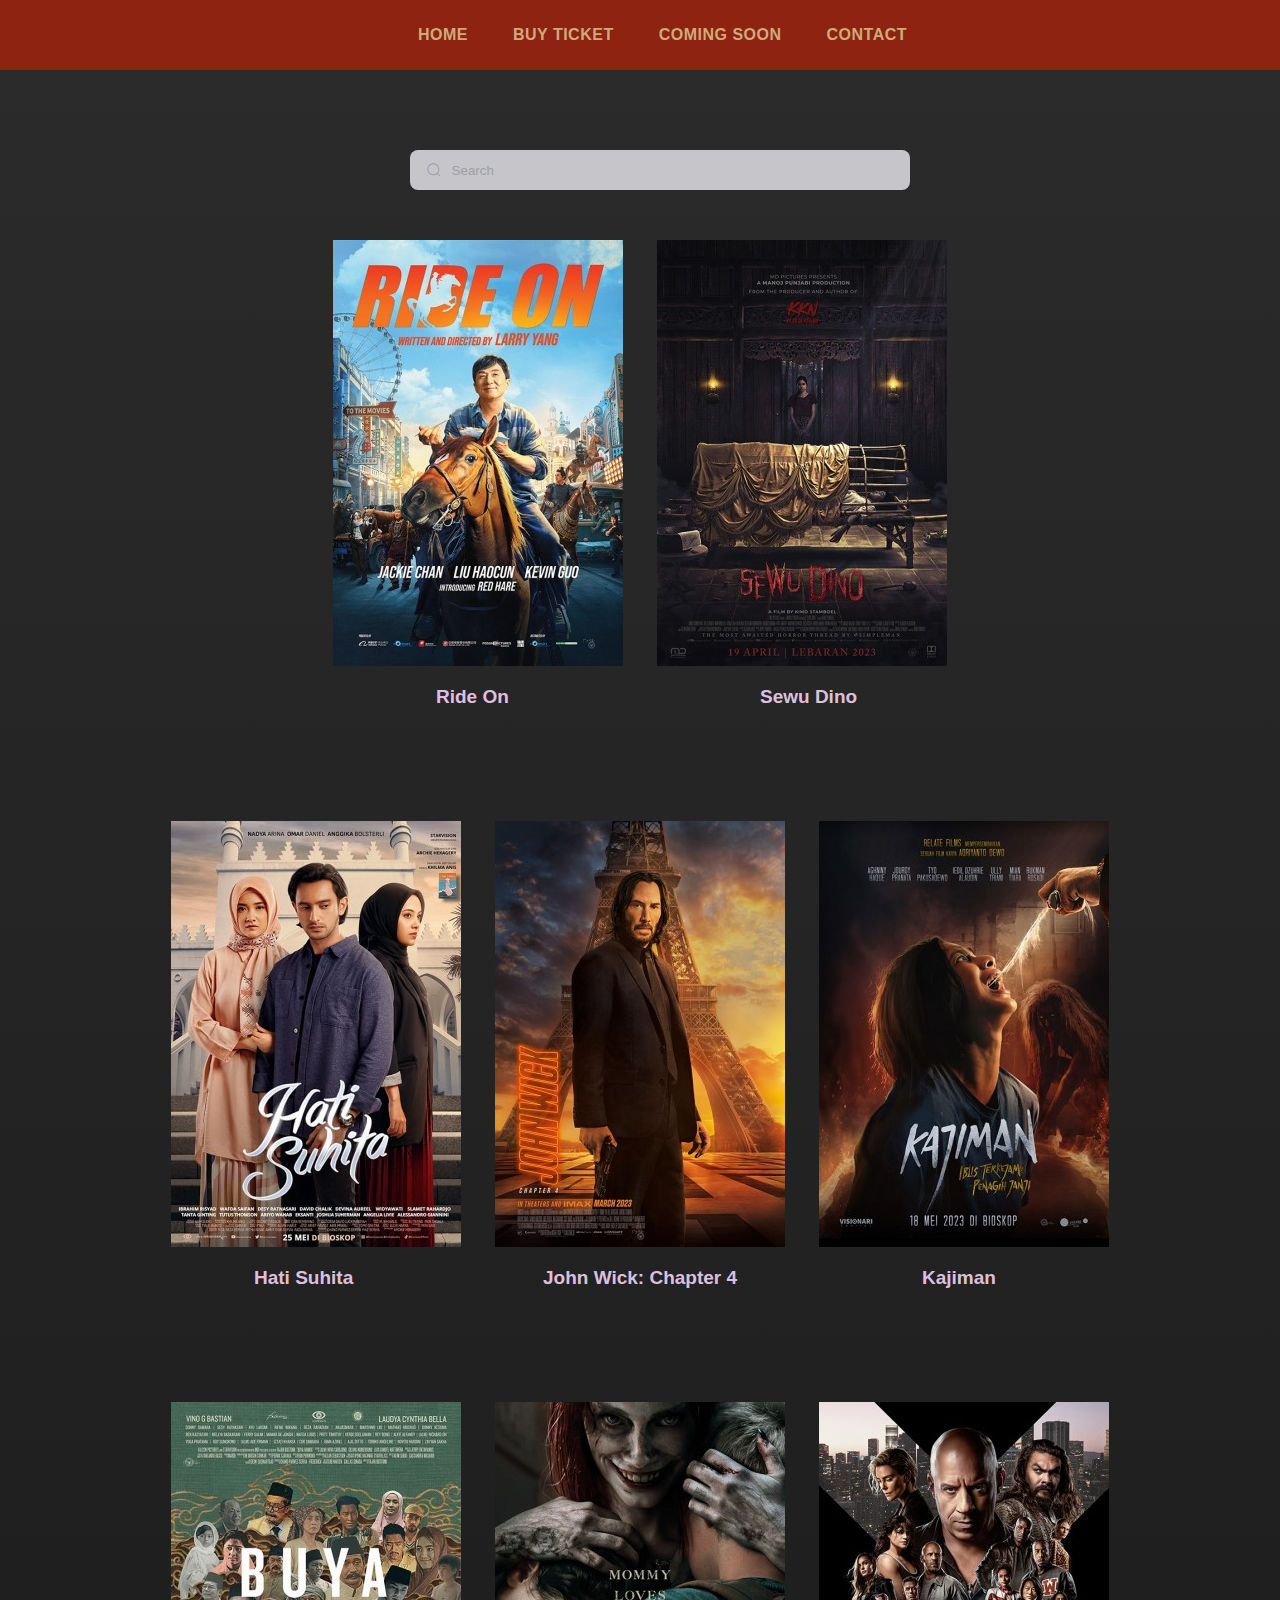
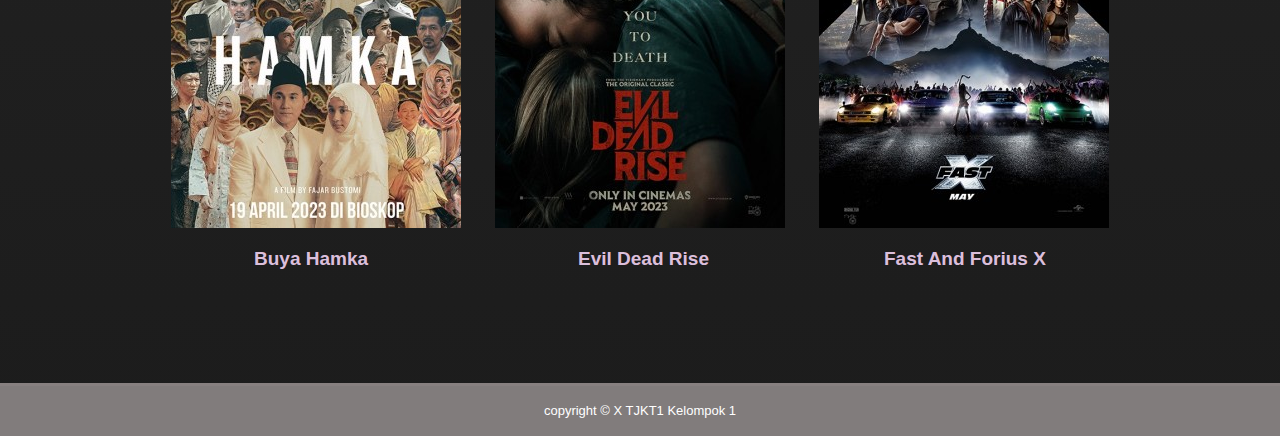
==== projek/index.html @ 5e6faa2a "two commit" ====
<!DOCTYPE html>
<html lang="en">
  <head>
    <meta charset="UTF-8" />
    <meta http-equiv="X-UA-Compatible" content="IE=edge" />
    <meta name="viewport" content="width=device-width, initial-scale=1.0" />
    <link rel="shortcut icon" href="../image/favicon.png" type="image/x-icon" />
    <title>Info Film</title>
    <link rel="stylesheet" href="style.css" />
  </head>
  <body>
    <div class="container">
      <!-- Navbar -->
      <nav>
        <ul>
          <li><a href="">HOME</a></li>
          <li><a href="">BUY TICKET</a></li>
          <li><a href="">COMING SOON</a></li>
          <li><a href="">CONTACT</a></li>
        </ul>
      </nav>

      <!-- Search -->
      <div class="group">
        <svg class="icon" aria-hidden="true" viewBox="0 0 24 24">
          <g>
            <path
              d="M21.53 20.47l-3.66-3.66C19.195 15.24 20 13.214 20 11c0-4.97-4.03-9-9-9s-9 4.03-9 9 4.03 9 9 9c2.215 0 4.24-.804 5.808-2.13l3.66 3.66c.147.146.34.22.53.22s.385-.073.53-.22c.295-.293.295-.767.002-1.06zM3.5 11c0-4.135 3.365-7.5 7.5-7.5s7.5 3.365 7.5 7.5-3.365 7.5-7.5 7.5-7.5-3.365-7.5-7.5z"
            ></path>
          </g>
        </svg>
        <input placeholder="Search" type="search" class="input" />
      </div>

      <!-- Content -->
      <div class="content">
        <div class="box satu">
          <img src="../image/buya hamka.jpg" alt="Film Buya Hamka" />
          <p>Buya Hamka</p>
        </div>

        <div class="box dua">
          <img src="../image/evil dead rise.jpg" alt="Film Buya Hamka" />
          <p>Evil Dead Rise</p>
        </div>

        <div class="box tiga">
          <img src="../image/fast x.jpg" alt="Film Buya Hamka" />
          <p>Fast And Forius X</p>
        </div>

        <div class="box empat">
          <img src="../image/hati suhita.jpg" alt="Film Buya Hamka" />
          <p>Hati Suhita</p>
        </div>

        <div class="box lima">
          <img src="../image/john wick chapter 4.jpg" alt="Film Buya Hamka" />
          <p>John Wick: Chapter 4</p>
        </div>

        <div class="box enam">
          <img src="../image/kajiman.jpg" alt="Film Buya Hamka" />
          <p>Kajiman</p>
        </div>

        <div class="box tujuh">
          <img src="../image/ride on.jpg" alt="Film Buya Hamka" />
          <p>Ride On</p>
        </div>

        <div class="box delapan">
          <img src="../image/sewu dino.jpg" alt="Film Buya Hamka" />
          <p>Sewu Dino</p>
        </div>
      </div>

      <!-- Footer -->
      <footer>
        <p>copyright &#169; X TJKT1 Kelompok 1</p>
      </footer>
    </div>
  </body>
</html>
---- projek/style.css ----
* {
  margin: 0;
  padding: 0;
}

.container {
  background-image: linear-gradient(#2b2b2b, #1c1c1c);
}

/* Font */
@import url("https://fonts.googleapis.com/css2?family=Nunito+Sans:wght@300;400;500;700&family=Poppins:ital,wght@0,600;1,500&display=swap");
.container {
  background-color: #f7f7f7;
}

/* Navbar */
nav ul {
  display: flex;
  justify-content: center;
  list-style-type: none;
  background-color: #8d2310;
  height: 70px;
  line-height: 70px;
  font-family: "Poppins", sans-serif;
  font-weight: 600;
  letter-spacing: 0.5px;
  position: fixed;
  top: 0;
  left: 0;
  right: 0;
  z-index: 9999;
}

nav ul li a {
  text-decoration: none;
  color: #cfab7a;
  padding-left: 45px;
}

nav ul li a:hover {
  color: #ffb348;
  transition: 0.4s all ease;
  -webkit-transition: 0.4s all ease;
  -moz-transition: 0.4s all ease;
  -ms-transition: 0.4s all ease;
  -o-transition: 0.4s all ease;
}

/*Search  */
.group {
  display: flex;
  line-height: 28px;
  align-items: center;
  position: relative;
  top: 150px;
  left: 32%;
  max-width: 500px;
}

.input {
  width: 100%;
  height: 40px;
  line-height: 28px;
  padding: 0 1rem;
  padding-left: 2.5rem;
  border: 2px solid transparent;
  border-radius: 8px;
  outline: none;
  background-color: #c5c5ca;
  color: #0d0c22;
  transition: 0.3s ease;
}

.input::placeholder {
  color: #9e9ea7;
}

.input:focus,
input:hover {
  outline: none;
  border-color: rgba(234, 76, 137, 0.4);
  background-color: #fff;
  box-shadow: 0 0 0 4px rgb(234 76 137 / 10%);
}

.icon {
  position: absolute;
  left: 1rem;
  fill: #9e9ea7;
  width: 1rem;
  height: 1rem;
}

/* Content */
.content {
  display: flex;
  flex-wrap: wrap-reverse;
  justify-content: center;
  margin-top: 20px;
  font-family: "Nunito Sans", sans-serif;
  font-weight: 600;
  font-size: 19px;
  text-align: center;
  margin-top: 200px;
}

.content .box {
  padding: 0 17px 150px 17px;
  box-sizing: border-box;
  position: relative;
  color: #fdfd;
}

.content .box p {
  margin-top: 15px;
  cursor: pointer;
  position: absolute;
  left: 120px;
}

.content .box.lima p {
  left: 65px;
}

.content .box.satu p,
.box.dua p,
.box.empat p {
  left: 100px;
}

.content .box.tiga p {
  left: 82px;
}

.content .box p:hover {
  color: #2774b8;
  transition: 0.4s all ease;
  -webkit-transition: 0.4s all ease;
  -moz-transition: 0.4s all ease;
  -ms-transition: 0.4s all ease;
  -o-transition: 0.4s all ease;
}

/* Footer */
footer {
  height: 50px;
  background-color: #817c7c;
  color: white;
  font-family: "Poppins", sans-serif;
  font-size: 13px;
  text-align: center;
  line-height: 50px;
  border-top: 3px solid rgba(145, 134, 134, 0.4);
}

/* Responsive */
@media only screen and (max-width: 600px) {
  .group {
    max-width: 200px;
  }

  nav {
    font-size: 13px;
  }

  footer {
    font-size: 10px;
  }
}
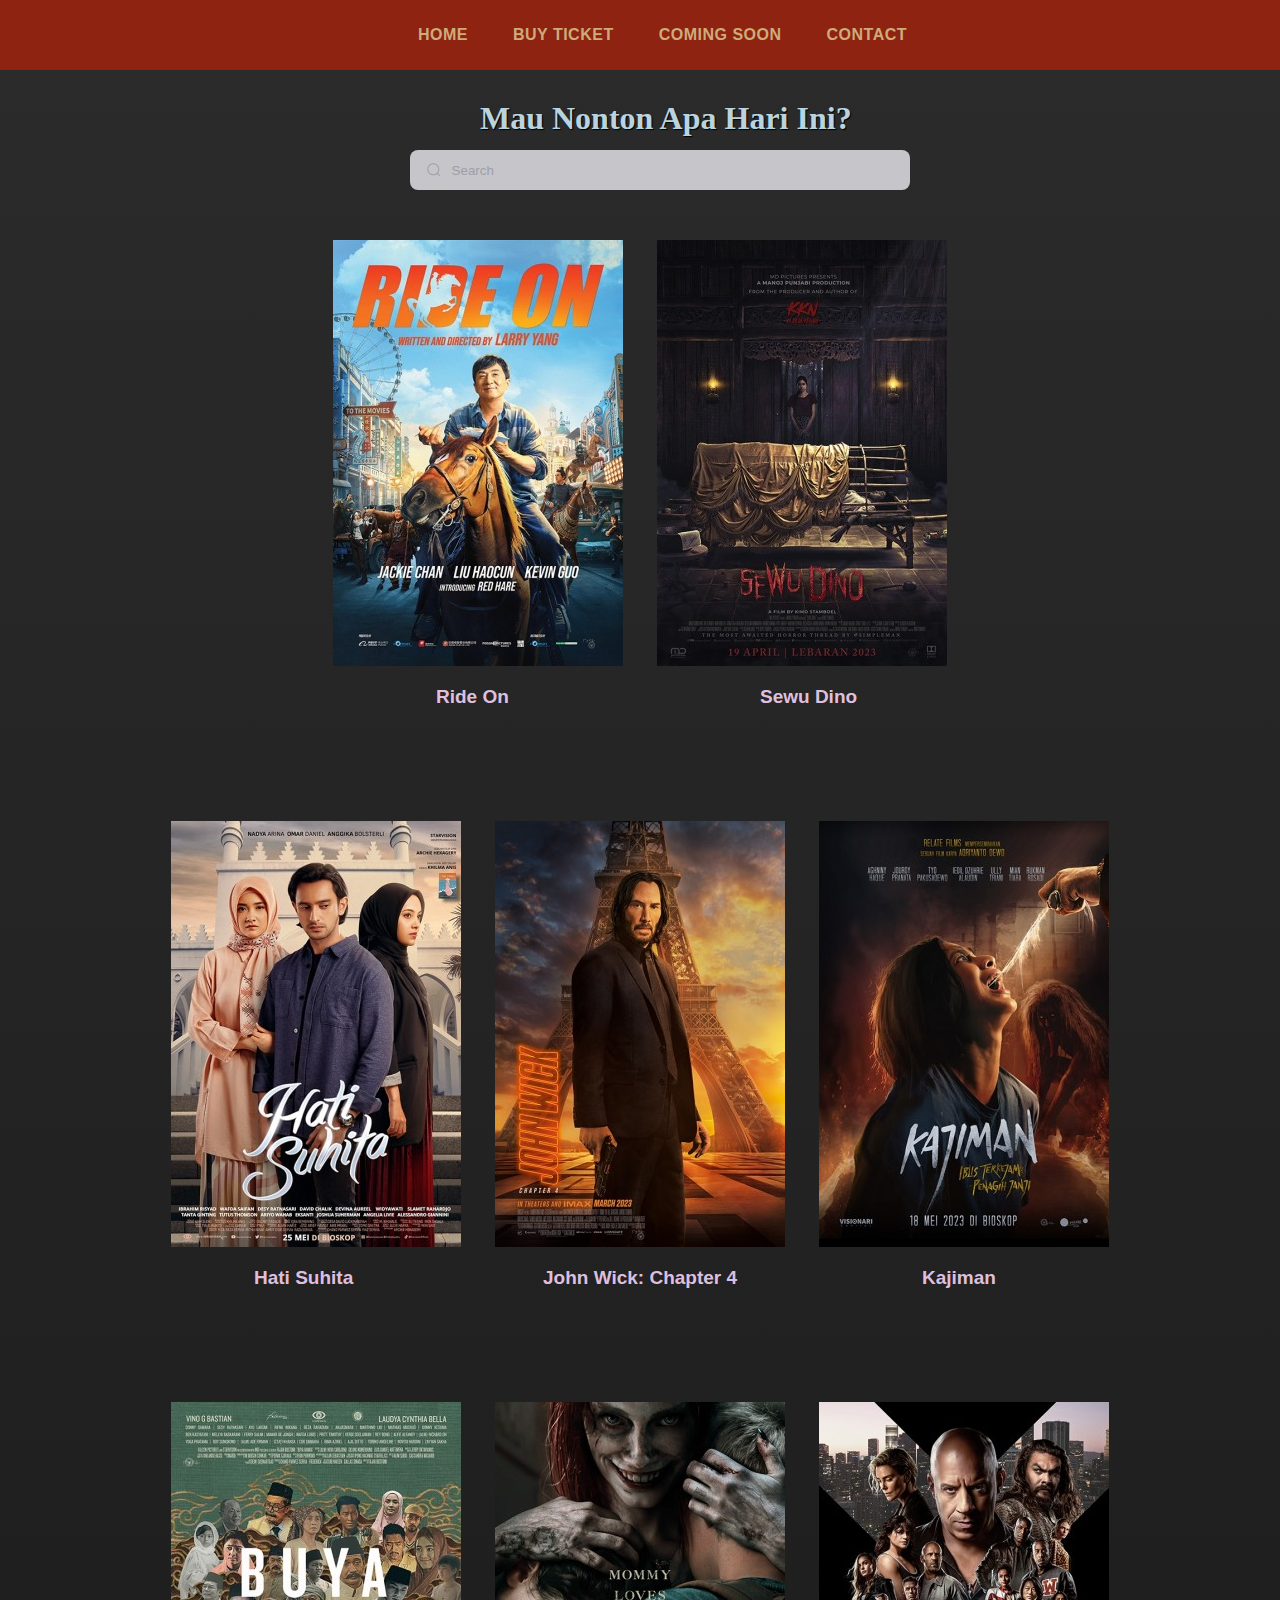
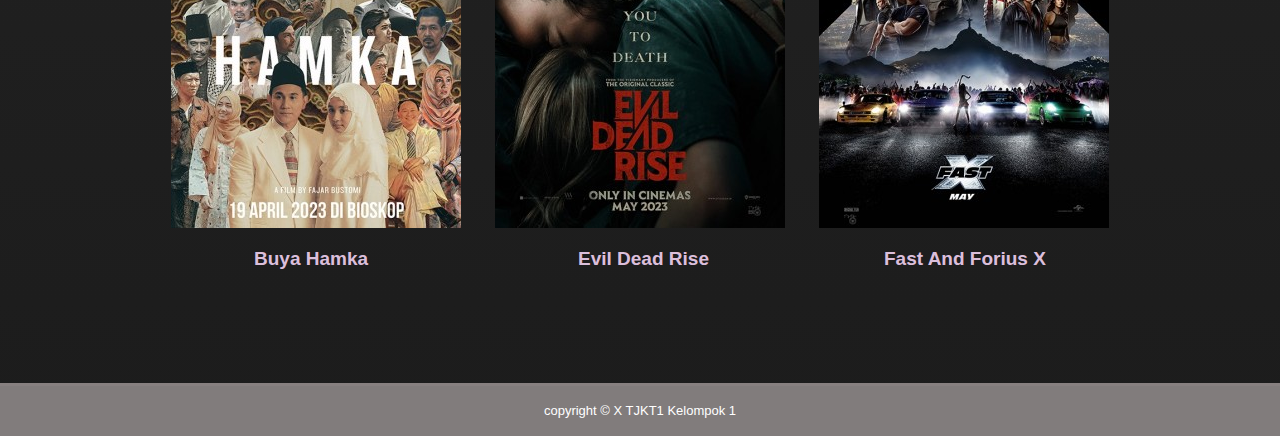
==== commit b1d76487: "add heading" ====
--- a/projek/index.html
+++ b/projek/index.html
@@ -19,6 +19,11 @@
           <li><a href="">CONTACT</a></li>
         </ul>
       </nav>
+
+      <!-- Heading -->
+      <div class="heading">
+        <h1>Mau Nonton Apa Hari Ini?</h1>
+      </div>
 
       <!-- Search -->
       <div class="group">
--- a/projek/style.css
+++ b/projek/style.css
@@ -5,13 +5,11 @@
 
 .container {
   background-image: linear-gradient(#2b2b2b, #1c1c1c);
+  background-color: #f7f7f7;
 }
 
 /* Font */
-@import url("https://fonts.googleapis.com/css2?family=Nunito+Sans:wght@300;400;500;700&family=Poppins:ital,wght@0,600;1,500&display=swap");
-.container {
-  background-color: #f7f7f7;
-}
+@import url("https://fonts.googleapis.com/css2?family=Nunito+Sans:wght@300;400;500;700&family=Poppins:ital,wght@0,600;1,500&family=Salsa&display=swap");
 
 /* Navbar */
 nav ul {
@@ -28,7 +26,7 @@
   top: 0;
   left: 0;
   right: 0;
-  z-index: 9999;
+  z-index: 1;
 }
 
 nav ul li a {
@@ -44,6 +42,20 @@
   -moz-transition: 0.4s all ease;
   -ms-transition: 0.4s all ease;
   -o-transition: 0.4s all ease;
+}
+
+/* Heading */
+.heading {
+  margin-top: 100px;
+  position: absolute;
+  left: 480px;
+  text-shadow: 1px 1px 1px black;
+}
+
+h1 {
+  margin-bottom: -100px;
+  color: rgb(185, 212, 223);
+  font-family: "Salsa", cursive;
 }
 
 /*Search  */
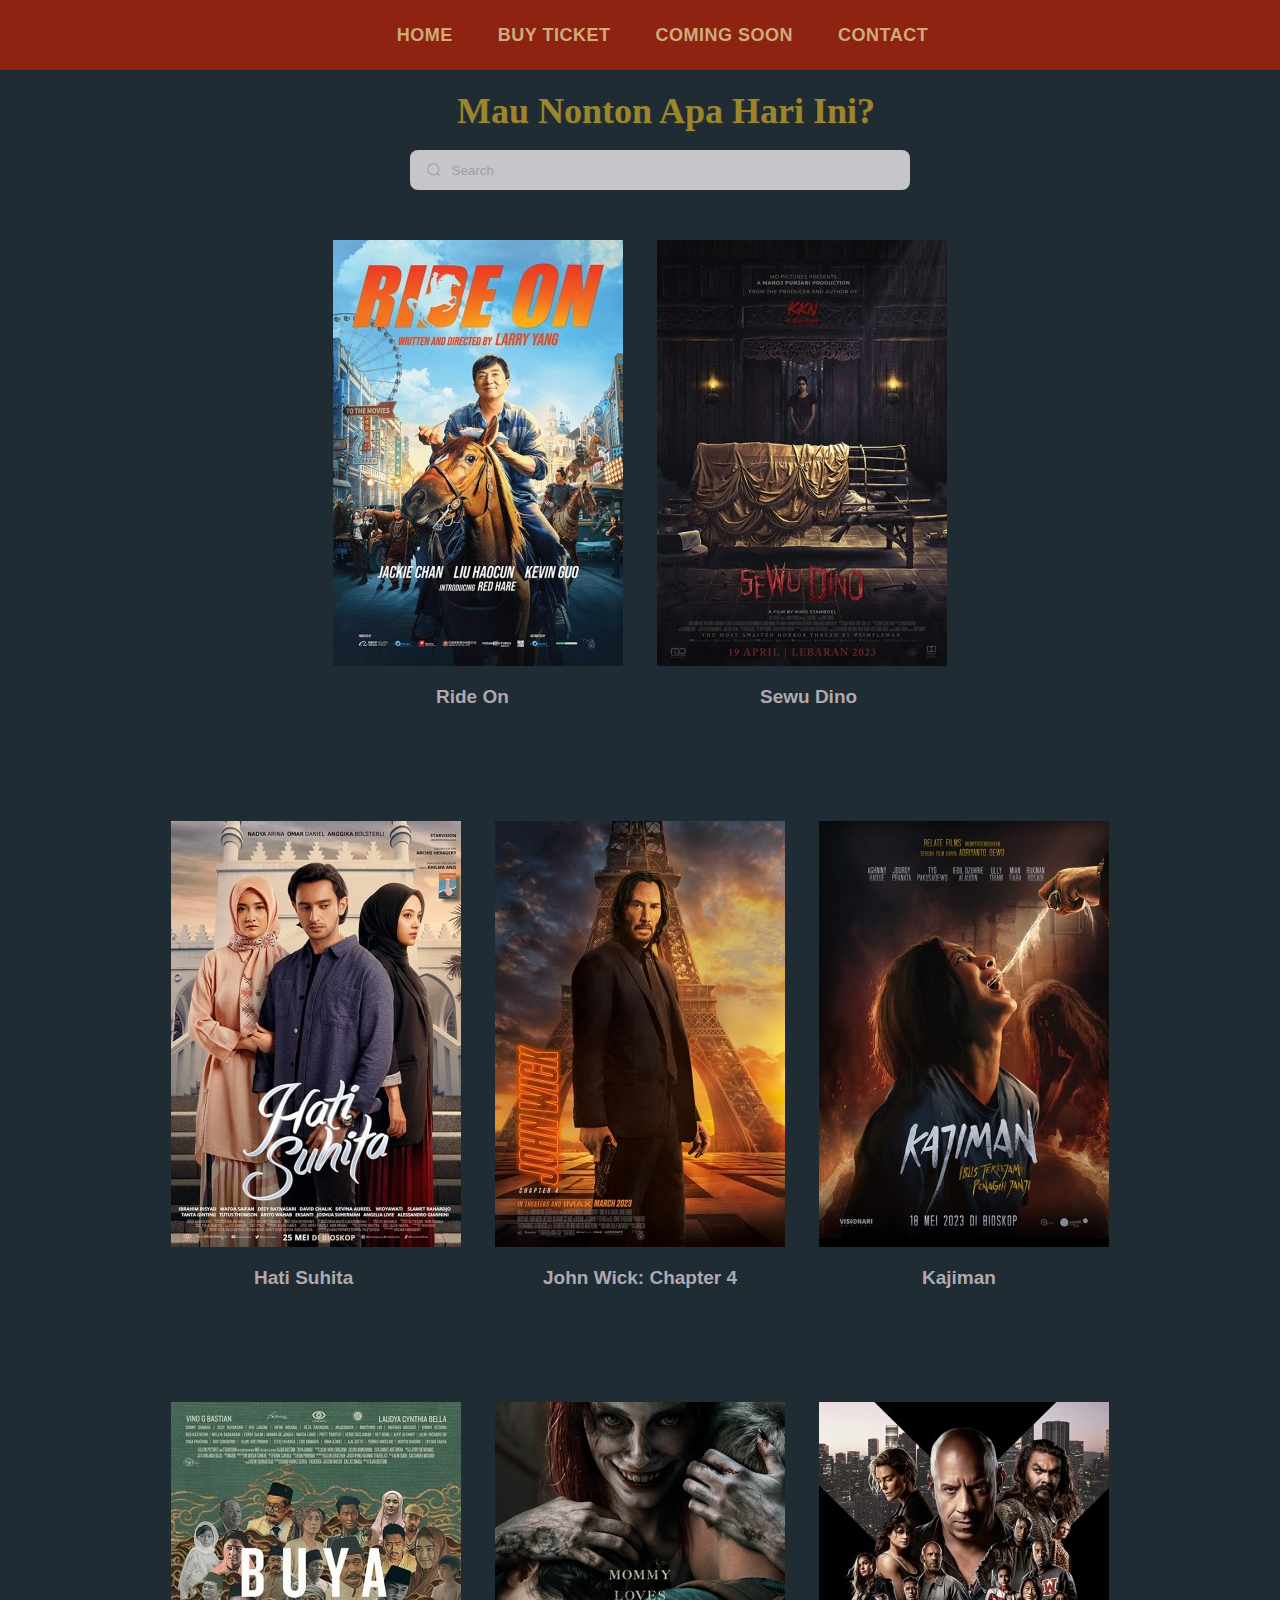
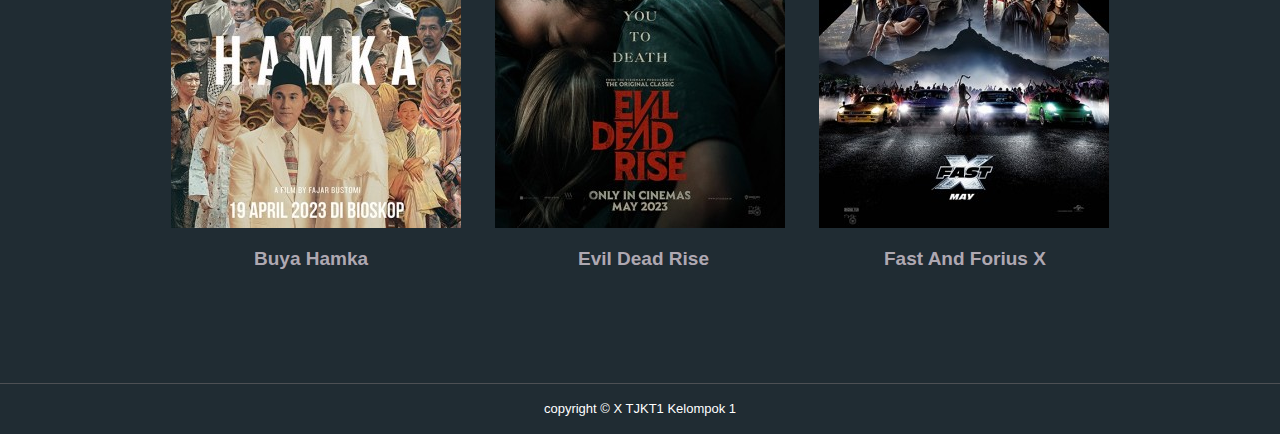
==== commit 0f817556: "add ticket comming and contact" ====
--- a/projek/index.html
+++ b/projek/index.html
@@ -2,7 +2,7 @@
 <html lang="en">
   <head>
     <meta charset="UTF-8" />
-    <meta http-equiv="X-UA-Compatible" content="IE=edge" />
+    <meta http-equiv="X-UA-Compatiblce" content="IE=edge" />
     <meta name="viewport" content="width=device-width, initial-scale=1.0" />
     <link rel="shortcut icon" href="../image/favicon.png" type="image/x-icon" />
     <title>Info Film</title>
@@ -12,11 +12,19 @@
     <div class="container">
       <!-- Navbar -->
       <nav>
-        <ul>
-          <li><a href="">HOME</a></li>
-          <li><a href="">BUY TICKET</a></li>
-          <li><a href="">COMING SOON</a></li>
-          <li><a href="">CONTACT</a></li>
+        <ul class="ul-navbar">
+          <li class="li-navbar">
+            <a href="">HOME</a>
+          </li>
+          <li class="li-navbar">
+            <a href="../buyticket.html">BUY TICKET</a>
+          </li>
+          <li class="li-navbar">
+            <a href="../comming.html">COMING SOON</a>
+          </li>
+          <li class="li-navbar">
+            <a href="../contact.html">CONTACT</a>
+          </li>
         </ul>
       </nav>
 
--- a/projek/style.css
+++ b/projek/style.css
@@ -3,9 +3,12 @@
   padding: 0;
 }
 
+body {
+  font-size: 18px;
+}
+
 .container {
-  background-image: linear-gradient(#2b2b2b, #1c1c1c);
-  background-color: #f7f7f7;
+  background-color: #202c33;
 }
 
 /* Font */
@@ -48,13 +51,13 @@
 .heading {
   margin-top: 100px;
   position: absolute;
-  left: 480px;
-  text-shadow: 1px 1px 1px black;
+  left: 457px;
+  top: -10px;
+  text-shadow: 1px 1px 1px rgb(56, 55, 55);
 }
 
 h1 {
-  margin-bottom: -100px;
-  color: rgb(185, 212, 223);
+  color: rgb(155, 134, 43);
   font-family: "Salsa", cursive;
 }
 
@@ -120,7 +123,7 @@
   padding: 0 17px 150px 17px;
   box-sizing: border-box;
   position: relative;
-  color: #fdfd;
+  color: rgba(201, 191, 201, 0.867);
 }
 
 .content .box p {
@@ -156,13 +159,13 @@
 /* Footer */
 footer {
   height: 50px;
-  background-color: #817c7c;
+  background-color: #202c33;
   color: white;
   font-family: "Poppins", sans-serif;
   font-size: 13px;
   text-align: center;
   line-height: 50px;
-  border-top: 3px solid rgba(145, 134, 134, 0.4);
+  border-top: 1px solid rgba(145, 134, 134, 0.4);
 }
 
 /* Responsive */
